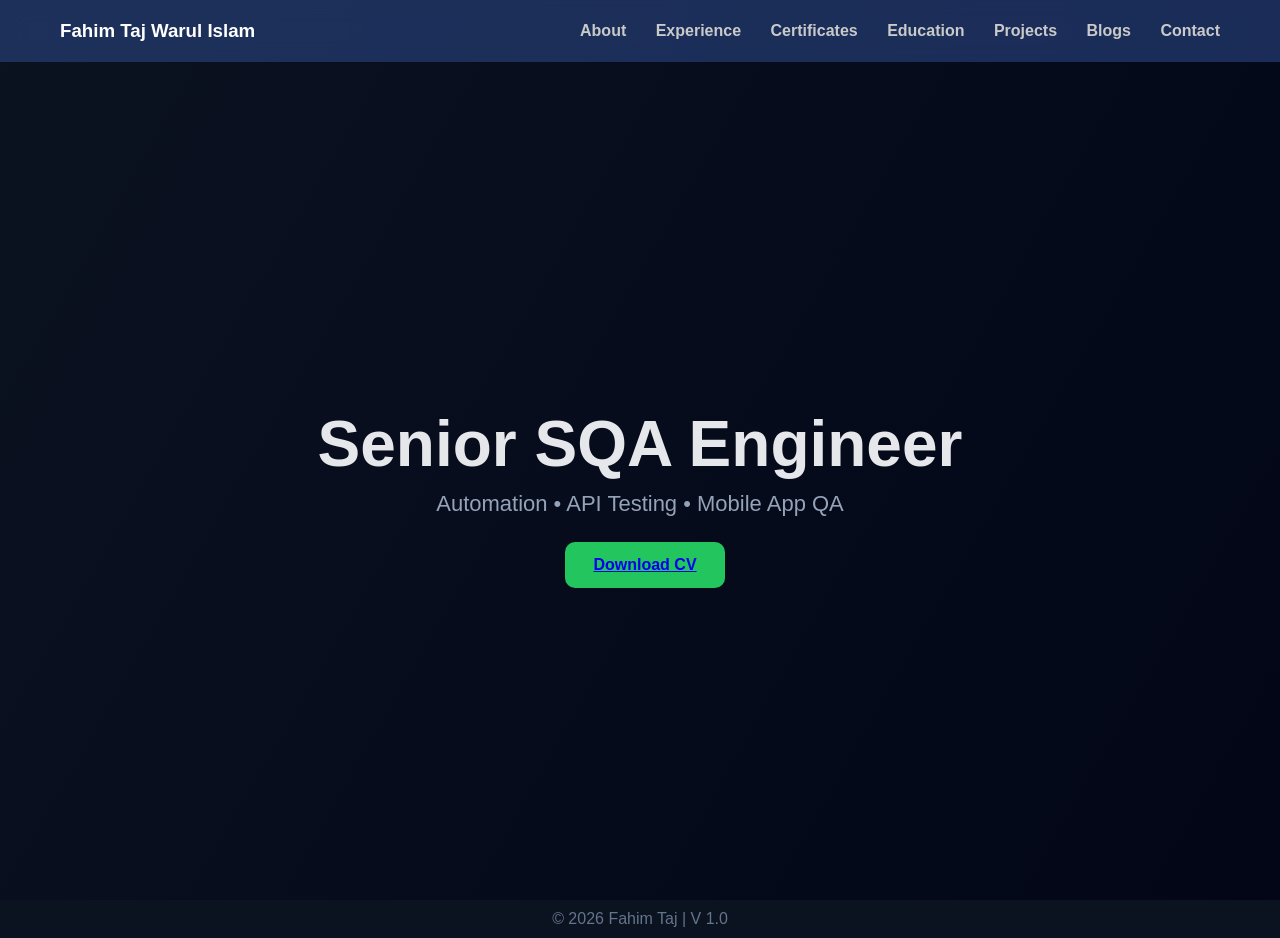
==== index.html @ c3621c4f "Initial portfolio deployment" ====
<!DOCTYPE html>
<html lang="en">

<head>
    <meta charset="UTF-8">
    <meta name="viewport" content="width=device-width, initial-scale=1.0">
    <title>Fahim Taj | Senior SQA Engineer</title>
    <link rel="stylesheet" href="../css/style.css">
</head>

<body>
    <!-- <div id="header-placeholder"></div> -->
    <header>
        <h3><a href="../index.html" class="logo">
                Fahim Taj<span class="full-name">Warul Islam</span>
            </a></h3>
        <input type="checkbox" id="menu-bar">
        <label for="menu-bar" class="menu-icon">☰</label>

        <nav class="navbar">
            <a href="pages/about.html">About</a>
            <a href="pages/experience.html">Experience</a>
            <a href="pages/certificates.html">Certificates</a>
            <a href="pages/education.html">Education</a>
            <a href="pages/projects.html">Projects</a>
            <a href="pages/blogs.html">Blogs</a>
            <a href="pages/contact.html">Contact</a>
        </nav>
    </header>

    <!-- HERO -->
    <section class="hero">
        <h1>Senior SQA Engineer</h1>
        <p>Automation • API Testing • Mobile App QA</p>
        <!-- <a class="btn" href="contact.html">Hire Me</a> -->
        <a class="btn" href="../file/Resume of Fahim Taj Warul Islam.pdf" download
            style="background:#22c55e;margin-left:10px" target="_blank">Download CV</a>
    </section>

    <div id="footer-placeholder"></div>

    <script src="./js/loader.js"></script>
</body>

</html>
---- css/style.css ----
* {
  margin: 0;
  padding: 0;
  box-sizing: border-box
}

html {
  overscroll-behavior-x: none;
}

:root {
  --text-title: #cacaca;
  --text-subtitle: #757575;
  --card-bg: #111827;
  --design-color: #38bdf8;
  --header-bg: #31519680;
  --duration-bg: #8ba6e180;
  --text-li: #b7d4db;
}

body {
  display: flex;
  flex-direction: column;
  min-height: 100vh;
  margin: 0;
  font-family: Inter, sans-serif;
  background: #0b1220;
  color: #e5e7eb
}

header {
  position: fixed;
  width: 100%;
  top: 0;
  z-index: 1000;
  background: var(--header-bg);
  backdrop-filter: blur(12px);
  padding: 20px 60px;
  display: flex;
  justify-content: space-between;
  align-items: center;
}

.logo {
  display: flex;
  align-items: center;
  gap: 5px;
  color: white;
  text-decoration: none;
}

h3 {
  margin: 0;
  display: flex;
  align-items: center;
}

nav a {
  margin-left: 25px;
  color: var(--text-title);
  font-weight: 600;
  text-decoration: none;
}

nav a:hover {
  color: var(--design-color)
}

.full-name {
  display: inline;
}

#menu-bar,
.menu-icon {
  display: none;
}

section {
  padding-top: 100px;
  padding-bottom: 6px;
  padding-left: 20px;
  padding-right: 20px;
}

.container {
  max-width: 1200px;
  margin: auto
}

/* index_page */
.hero {
  height: 100vh;
  display: flex;
  flex-direction: column;
  justify-content: center;
  align-items: center;
  text-align: center;
  background: linear-gradient(120deg, #0b1220, #020617)
}

.hero h1 {
  font-size: 64px;
  animation: fadeIn 2.5s ease
}

.hero p {
  margin-top: 10px;
  color: #94a3b8;
  font-size: 22px;
}

.btn {
  margin-top: 25px;
  padding: 14px 28px;
  background: linear-gradient(90deg, #38bdf8, #6366f1);
  border-radius: 10px;
  font-weight: 600;
}

/* ----------xxxx---------- */

/* about_page */
.about-card {
  display: flex;
  align-items: top;
  gap: 20px;
  background: var(--card-bg);
  padding: 25px;
  border-radius: 18px;
  margin-top: 20px;
}

.about-card img {
  width: 200px;
  height: 200px;
  object-fit: cover;
  flex-shrink: 0;
  border-radius: 8px;
  box-shadow: 0 4px 8px rgba(0, 0, 0, 0.1);
  animation: fadeIn 2.0s ease
}

.text-container {
  height: 200px;
  overflow-y: auto;
  padding-right: 10px;
  text-align: justify;
  margin: 0;
  color: var(--text-title);
}

.text-container p {
  margin: 0;
  line-height: 2.5;
}

.text-container::-webkit-scrollbar {
  width: 5px;
}

.text-container::-webkit-scrollbar-thumb {
  background: var(--design-color);
  border-radius: 10px;
}

/* ----------xxxx---------- */

/* experience_page */
.timeline {
  position: relative;
  margin-top: 20px;
  margin-left: 10px;
  gap: 25px;
}

.timeline-item {
  position: relative;
  border-left: 3px solid var(--design-color);
  padding-left: 30px;
  margin-bottom: 30px;
}

.timeline-item::before {
  content: "";
  position: absolute;
  left: -11.5px;
  top: 0;
  width: 20px;
  height: 20px;
  background: var(--design-color);
  border-radius: 50%;
  z-index: 1;
}

.job-header {
  display: flex;
  justify-content: space-between;
  align-items: flex-start;
  margin-bottom: 10px;
  flex-wrap: wrap;
}

.job-title {
  font-size: 1.4rem;
  font-weight: bold;
  color: var(--text-title);
  margin-bottom: 4px;
}

.company-name {
  font-size: 1.0rem;
  color: var(--design-color);
  margin: 2px 0;
}

.duration {
  background: var(--design-color);
  color: black;
  padding: 4px 12px;
  border-radius: 20px;
  font-size: 0.85rem;
  font-weight: 600;
  white-space: nowrap;
  display: inline-block;
}

.responsibilities {
  list-style: none;
  padding: 0;
  margin: 8px 0 0 0;
}

.responsibilities li {
  position: relative;
  padding-left: 20px;
  margin-bottom: 8px;
  color: var(--text-li);
  line-height: 1.6;
  font-size: 0.95rem;
}

.responsibilities li::before {
  content: "✓";
  color: var(--text-li);
  font-weight: bold;
  position: absolute;
  left: 0;
}

.tools-used {
  margin-top: 10px;
  font-size: 0.85rem;
  color: var(--text-title);
}

.tools-used strong {
  color: var(--text-subtitle);
}

/* ----------xxxx---------- */

.card {
  background: var(--card-bg);
  border-radius: 18px;
  padding-top: 10px;
  padding-right: 25px;
  padding-bottom: 10px;
  padding-left: 25px;
  margin-top: 20px;
}

.card a {
  color: white;
  text-decoration: none;
  margin-bottom: 10px;
  transition: color 0.3s ease;
}

.card a:hover {
  color: var(--design-color);
  text-decoration: underline;
}

.card ul li {
  margin-bottom: 15px;
  list-style-type: disc;
}

.card ul li:last-child {
  margin-bottom: 0;
}

.project-grid {
  display: grid;
  grid-template-columns: repeat(auto-fit, minmax(280px, 1fr));
  gap: 20px;
  margin-top: 30px
}

.project img {
  width: 100%;
  border-radius: 12px
}

/* certificate_page */
.cert-grid {
  display: grid;
  grid-template-columns: repeat(3, 1fr);
  gap: 25px;
  padding-top: 20px;
  position: relative;
}

.cert-card {
  background: var(--card-bg);
  padding: 25px;
  border-radius: 12px;
  border-top: 4px solid var(--design-color);
  transition: transform 0.4s ease, box-shadow 0.4s ease;
  display: flex;
  flex-direction: column;
  justify-content: space-between;
}

.cert-card:hover {
  transform: translateY(-8px);
  box-shadow: 0 4px 8px var(--design-color);
}

.cert-card h3 {
  font-size: 1.1rem;
  margin: 0 0 10px 0;
  color: var(--text-title);
  line-height: 1.4;
}

.cert-meta {
  display: flex;
  align-items: flex-start;
  gap: 8px;
  margin-top: 8px;
}

.cert-logo {
  width: 40px;
  height: auto;
  max-height: 40px;
  flex-shrink: 0;
  margin-top: 2px;
}

.cert-card p {
  font-size: 0.9rem;
  color: var(--text-subtitle);
  margin: 0 0 20px 0;
  font-style: italic;
}

.cert-link {
  text-decoration: none;
  font-size: 0.85rem;
  font-weight: bold;
  color: var(--design-color);
  text-transform: uppercase;
  display: inline-flex;
  align-items: center;
  gap: 5px;
}

.cert-link:hover {
  text-decoration: underline;
}

/* ----------xxxx---------- */

/* education_page */
.edu-timeline {
  display: grid;
  grid-template-columns: repeat(2, 1fr);
  gap: 25px;
  padding-top: 20px;
  position: relative;
}

.edu-card {
  background: var(--card-bg);
  width: 100%;
  max-width: 600px;
  padding: 25px;
  border-radius: 12px;
  border-top: 4px solid var(--design-color);
  transition: transform 0.4s ease, box-shadow 0.4s ease;
}

.edu-card:hover {
  transform: translateY(-8px);
  box-shadow: 0 4px 8px var(--design-color);
}

.edu-header {
  display: flex;
  justify-content: space-between;
  align-items: flex-start;
  gap: 5px;
}

.degree {
  font-size: 1.3rem;
  margin: 0;
  color: var(--text-title);
}

.institution {
  color: var(--design-color);
  font-size: 1.0rem;
  margin: 5px 0;
}

.edu-meta {
  list-style: none;
  padding: 0;
  display: grid;
  grid-template-columns: 1fr 1fr;
  gap: 10px;
  margin-top: 20px;
  color: var(--text-li);
}

.edu-meta strong {
  font-size: 0.95rem;
  color: var(--text-subtitle);
}

.edu-pro {
  list-style: none;
  padding: 0;
  margin-top: 10px;
  color: var(--text-li);
  display: flex;
  flex-direction: column;
  gap: 10px;
}

.edu-pro strong {
  font-size: 0.95rem;
  color: var(--text-subtitle);
}

/* ----------xxxx---------- */

/* project_page */
.pro-job {
  display: grid;
  grid-template-columns: repeat(2, 1fr);
  gap: 25px;
  padding-top: 20px;
  position: relative;
}

.pro-card {
  background: var(--card-bg);
  width: 100%;
  max-width: 600px;
  padding: 25px;
  border-radius: 12px;
  border-top: 4px solid var(--design-color);
  transition: transform 0.4s ease, box-shadow 0.4s ease;
}

/* ----------xxxx---------- */

/* contact_page */
input,
textarea {
  width: 100%;
  resize: vertical;
  max-height: 400px;
  padding: 12px;
  margin-top: 10px;
  background: var(--card-bg);
  border: 1px solid #334155;
  color: white;
  border-radius: 8px;
  box-sizing: border-box;
}

button {
  margin-top: 15px;
  padding: 12px 20px;
  background: var(--design-color);
  border: none;
  border-radius: 8px;
  font-weight: 600;
  transition: all 0.3s ease;
}

button:hover {
  background-color: #00419e;
  transform: translateY(-4px);
  box-shadow: 0 4px 8px rgba(0, 0, 0, 0.2);
}

button:active {
  transform: translateY(0);
  box-shadow: 0 2px 4px rgba(0, 0, 0, 0.1);
}

#footer-placeholder {
  margin-top: auto;
}

.footer {
  margin-top: auto;
  text-align: center;
  padding: 10px;
  color: #64748b;
}

@keyframes fadeIn {
  from {
    opacity: 0;
    transform: translateY(40px)
  }

  to {
    opacity: 1;
    transform: translateY(0)
  }

}

@media (max-width: 992px) {
  .cert-grid {
    grid-template-columns: repeat(2, 1fr);
  }

  .edu-timeline {
    display: grid;
    grid-template-columns: 1fr;
    justify-items: center;
  }
}

@media (max-width: 910px) {

  /* 2. Show the Hamburger Icon */
  .menu-icon {
    display: flex;
    align-items: center;
    line-height: 1;
  }

  /* 3. Transform Nav into a Dropdown */
  nav {
    position: absolute;
    top: 100%;
    left: 0;
    right: 0;
    background: var(--header-bg);
    /* background: #111111; */
    backdrop-filter: none;
    -webkit-backdrop-filter: none;
    border-top: 1px solid rgba(255, 255, 255, 0.1);
    display: none;
    /* Hidden by default */
    flex-direction: column;
    padding: 20px;
    z-index: 9999;
  }

  nav a {
    margin: 10px 0;
    margin-left: 0;
    /* Reset desktop margin */
  }

  /* 4. The Magic: Toggle menu when checkbox is checked */
  #menu-bar:checked~nav {
    display: flex;
  }
}

/* @media (max-width: 768px) {
  .responsibilities:has(li:nth-last-child(n+7)) {
    grid-template-columns: 1fr;
  }
} */

@media (max-width: 600px) {
  header {
    padding: 15px 30px;
    align-items: center;
    /* Reduced padding for mobile */
  }

  /* 1. Shorten the Name */
  .full-name {
    display: none;
  }

  .about-card {
    flex-direction: column;
    align-items: center;
    text-align: center;
  }

  .timeline-item {
    flex: 0 0 85vw;
  }

  .responsibilities {
    grid-template-columns: 1fr;
  }

  .cert-grid {
    grid-template-columns: 1fr;
  }
}
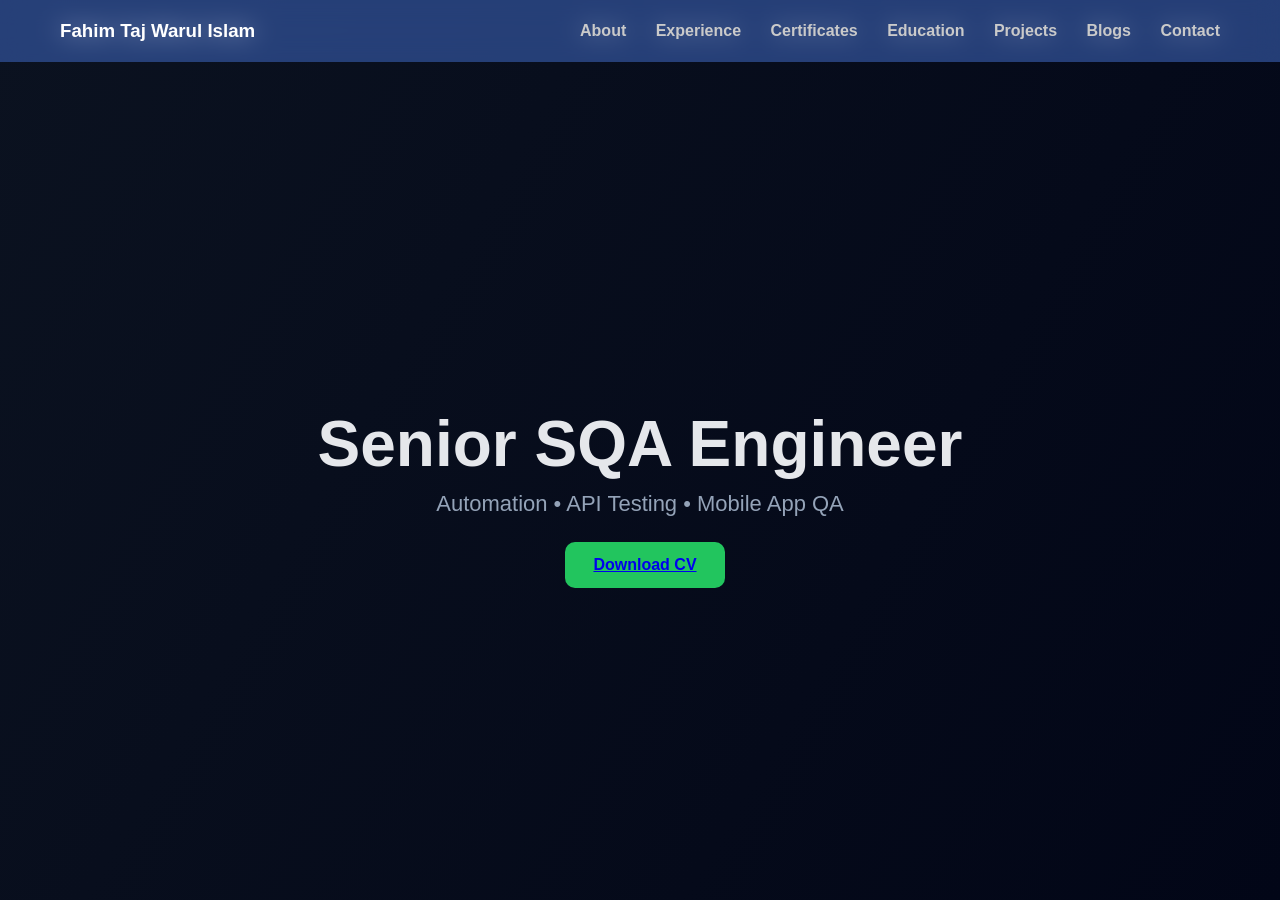
==== commit 5d834e06: "Update Loader" ====
--- a/index.html
+++ b/index.html
@@ -5,13 +5,13 @@
     <meta charset="UTF-8">
     <meta name="viewport" content="width=device-width, initial-scale=1.0">
     <title>Fahim Taj | Senior SQA Engineer</title>
-    <link rel="stylesheet" href="../css/style.css">
+    <link rel="stylesheet" href="css/style.css">
 </head>
 
 <body>
     <!-- <div id="header-placeholder"></div> -->
     <header>
-        <h3><a href="../index.html" class="logo">
+        <h3><a href="./index.html" class="logo">
                 Fahim Taj<span class="full-name">Warul Islam</span>
             </a></h3>
         <input type="checkbox" id="menu-bar">
@@ -33,7 +33,7 @@
         <h1>Senior SQA Engineer</h1>
         <p>Automation • API Testing • Mobile App QA</p>
         <!-- <a class="btn" href="contact.html">Hire Me</a> -->
-        <a class="btn" href="../file/Resume of Fahim Taj Warul Islam.pdf" download
+        <a class="btn" href="./file/Resume of Fahim Taj Warul Islam.pdf" download
             style="background:#22c55e;margin-left:10px" target="_blank">Download CV</a>
     </section>
 
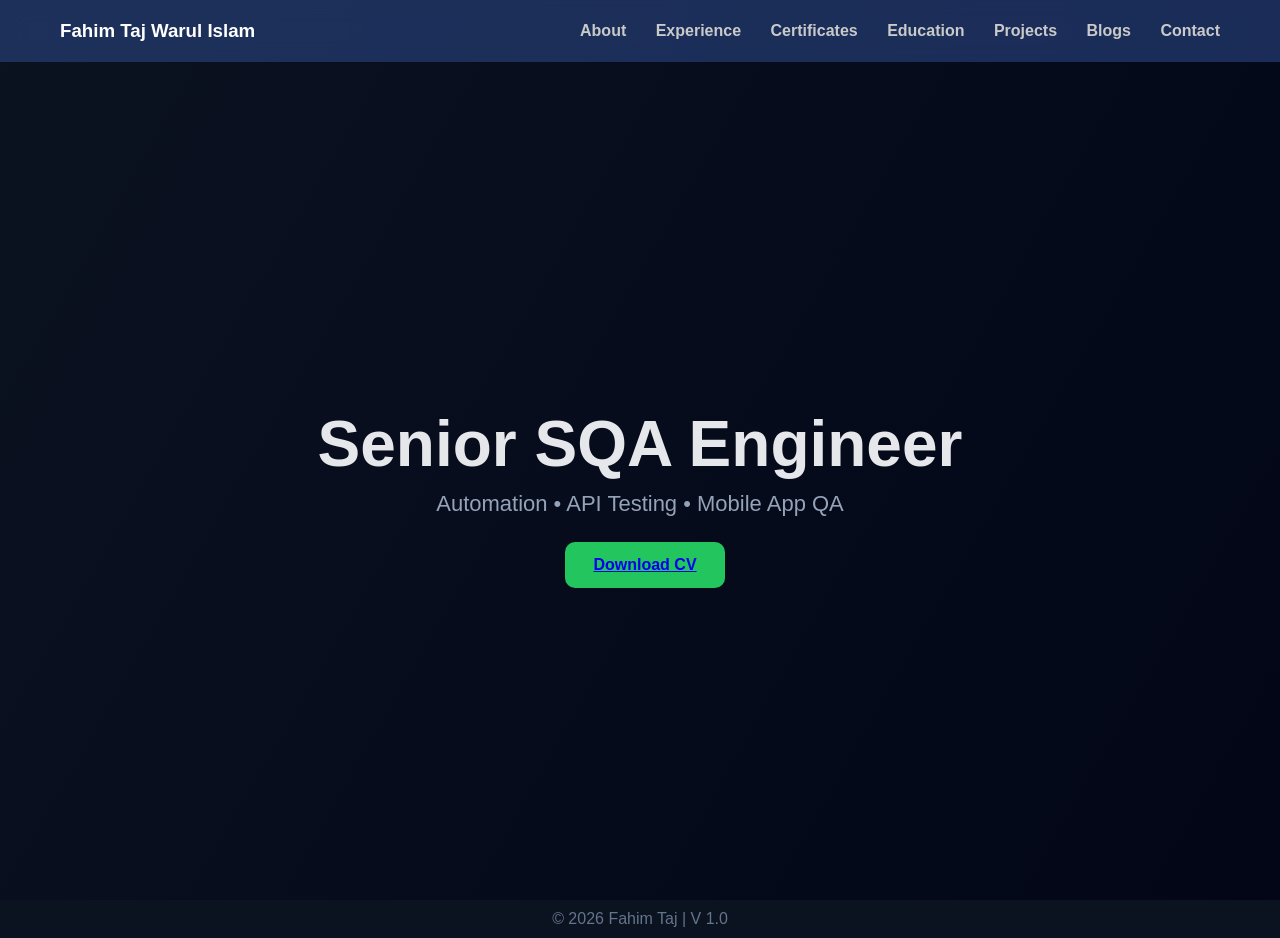
==== commit 044e2d42: "Update Footer & Loader" ====
--- a/index.html
+++ b/index.html
@@ -37,9 +37,12 @@
             style="background:#22c55e;margin-left:10px" target="_blank">Download CV</a>
     </section>
 
-    <div id="footer-placeholder"></div>
+    <footer class="footer">
+        © 2026 Fahim Taj | V 1.0
+    </footer>
+    <!-- <div id="footer-placeholder"></div>
 
-    <script src="./js/loader.js"></script>
+    <script src="./js/loader.js"></script> -->
 </body>
 
 </html>
